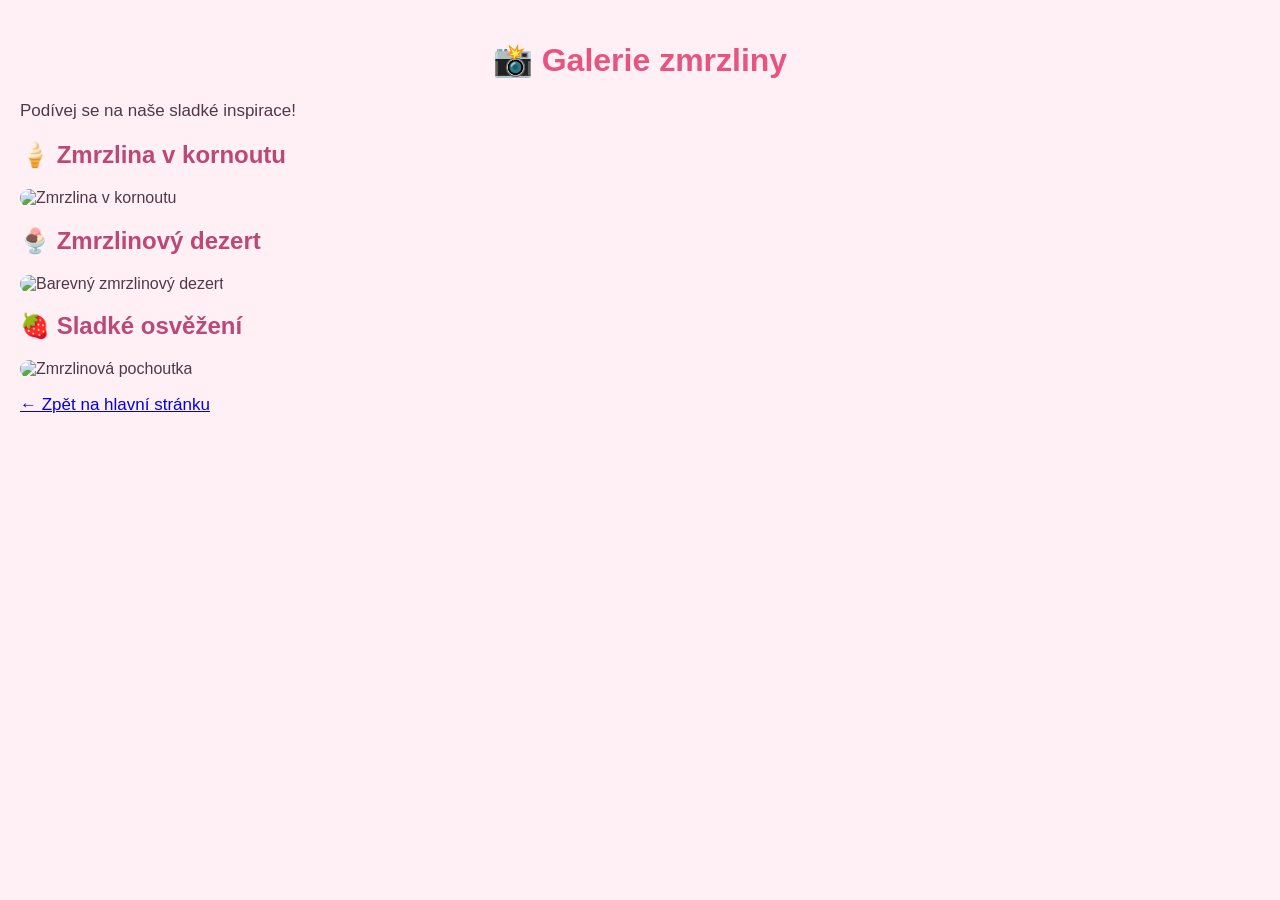
==== galerie.html @ a03fd18f "Vytvoření galerie se třemi obrázky" ====
<!DOCTYPE html>
<html lang="cs">
<head>
    <meta charset="UTF-8">
    <meta name="viewport" content="width=device-width, initial-scale=1.0">
    <title>Galerie zmrzliny</title>
    <link rel="stylesheet" href="style.css">
</head>
<body>
    <h1>📸 Galerie zmrzliny</h1>

    <p>Podívej se na naše sladké inspirace!</p>

    <h2>🍦 Zmrzlina v kornoutu</h2>
    <img
        src="https://images.unsplash.com/photo-1501446529957-6226bd447c46?auto=format&fit=crop&w=800&q=80"
        alt="Zmrzlina v kornoutu"
        width="300"
    >

    <h2>🍨 Zmrzlinový dezert</h2>
    <img
        src="https://images.unsplash.com/photo-1563805042-7684c019e1cb?auto=format&fit=crop&w=800&q=80"
        alt="Barevný zmrzlinový dezert"
        width="300"
    >

    <h2>🍓 Sladké osvěžení</h2>
    <img
        src="https://images.unsplash.com/photo-1497034825429-c343d7c6a68f?auto=format&fit=crop&w=800&q=80"
        alt="Zmrzlinová pochoutka"
        width="300"
    >

    <p><a href="index.html">← Zpět na hlavní stránku</a></p>
</body>
</html>
---- style.css ----
body {
    background-color: #fff0f5;
    color: #513747;
    font-family: Arial, sans-serif;
    margin: 0;
    padding: 20px;
}

h1 {
    color: #e75480;
    text-align: center;
}

h2 {
    color: #bd4775;
}

p {
    font-size: 17px;
}

li {
    margin-bottom: 10px;
}
img {
    max-width: 100%;
    height: auto;
    border-radius: 15px;
}
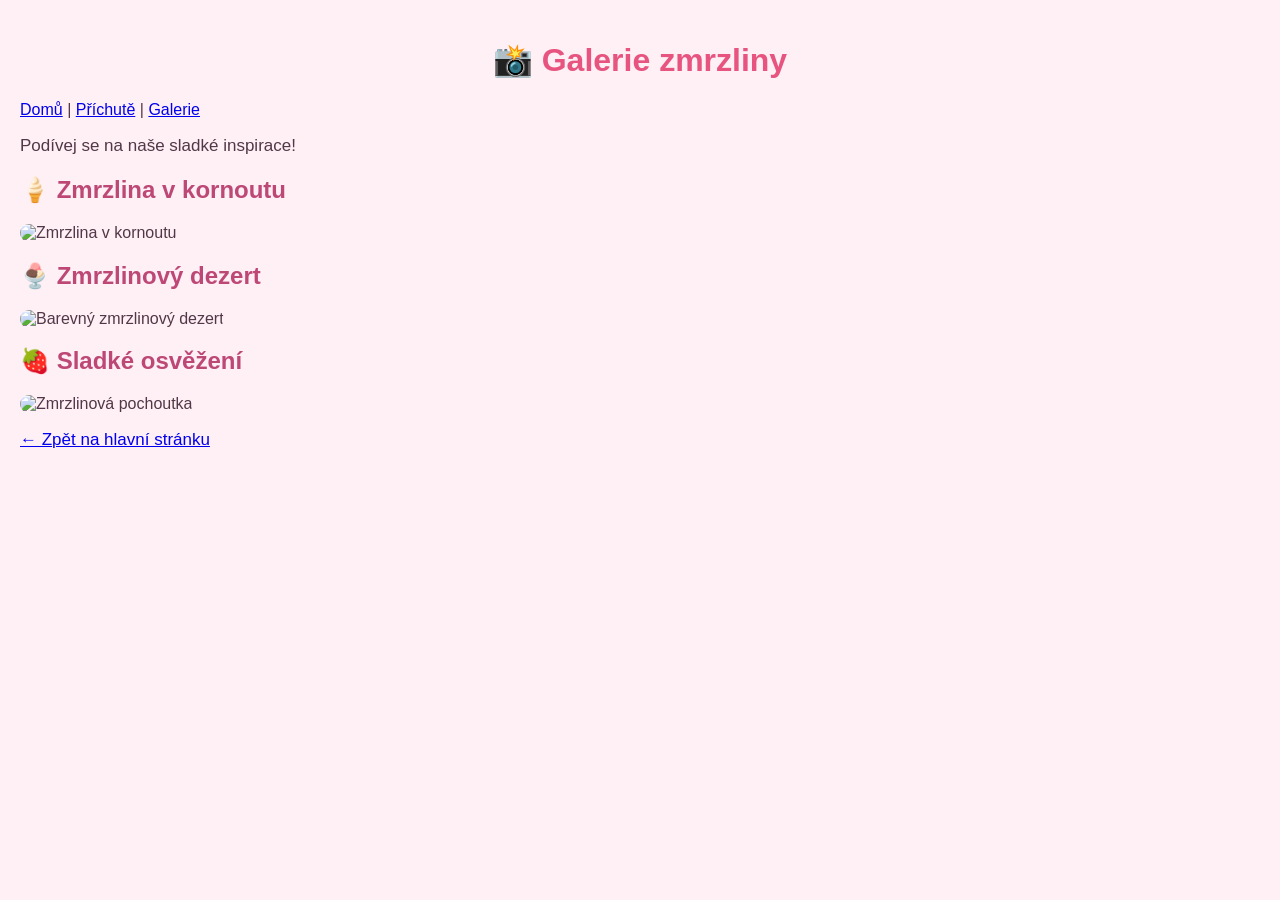
==== commit 169f1eb9: "Add navigation links to galerie.html" ====
--- a/galerie.html
+++ b/galerie.html
@@ -9,6 +9,13 @@
 </head>
 <body>
     <h1>📸 Galerie zmrzliny</h1>
+    
+<nav>
+    <a href="index.html">Domů</a> |
+    <a href="prichute.html">Příchutě</a> |
+    <a href="galerie.html">Galerie</a>
+</nav>
+
 
     <p>Podívej se na naše sladké inspirace!</p>
 
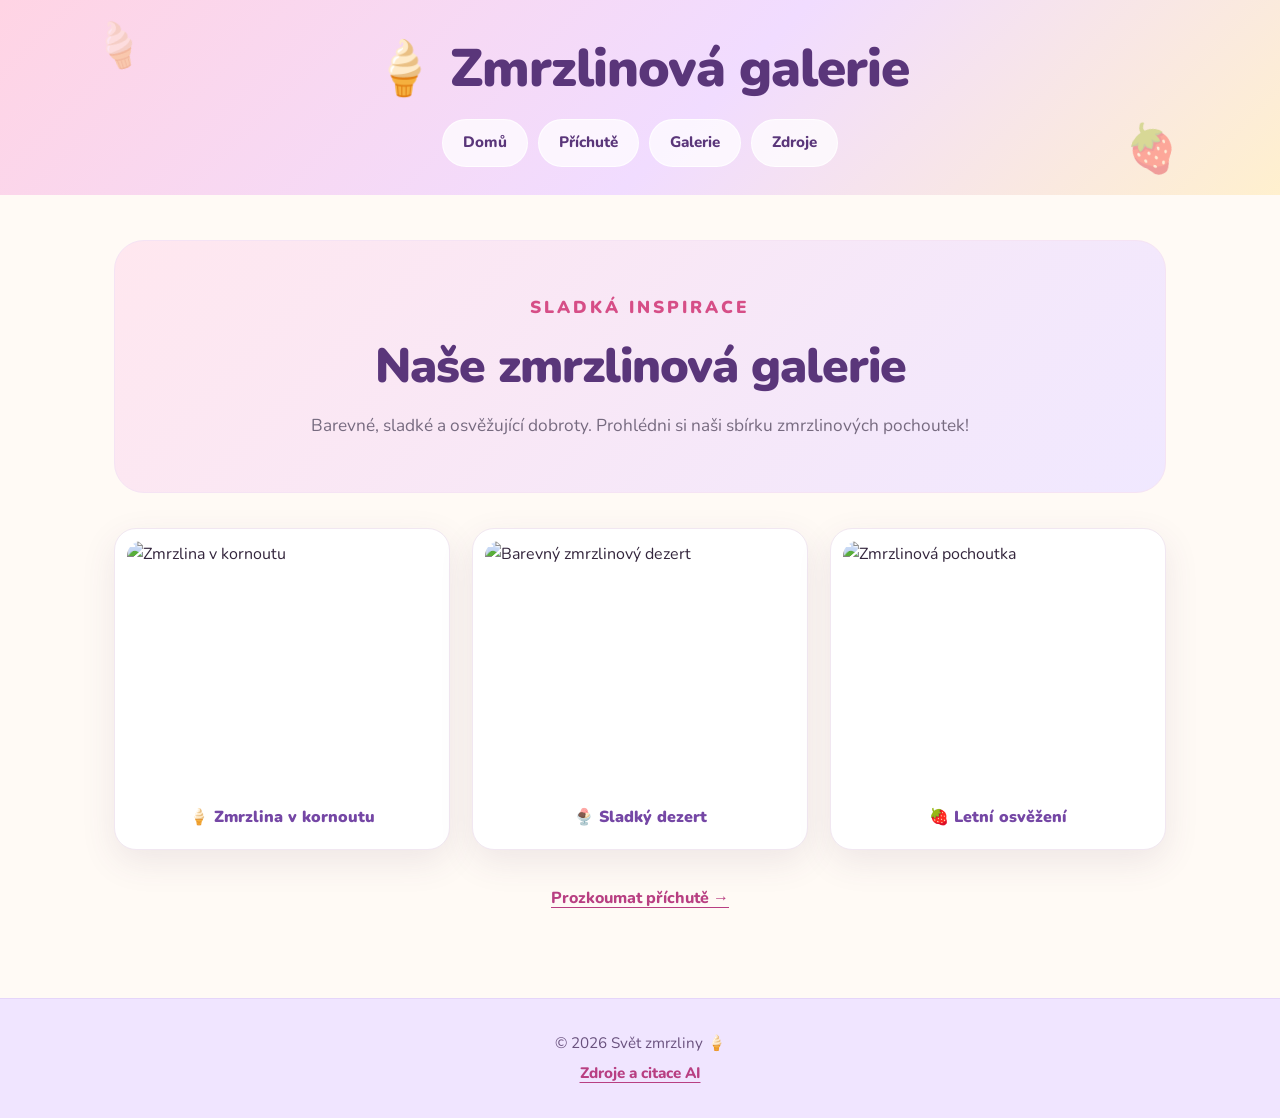
==== commit c9ea3daf: "Revamp galerie.html with new structure and content Updated the title and added a header with navigat" ====
--- a/galerie.html
+++ b/galerie.html
@@ -4,42 +4,73 @@
 <head>
     <meta charset="UTF-8">
     <meta name="viewport" content="width=device-width, initial-scale=1.0">
-    <title>Galerie zmrzliny</title>
+    <title>Galerie | Svět zmrzliny</title>
     <link rel="stylesheet" href="style.css">
 </head>
 <body>
-    <h1>📸 Galerie zmrzliny</h1>
-    
-<nav>
-    <a href="index.html">Domů</a> |
-    <a href="prichute.html">Příchutě</a> |
-    <a href="galerie.html">Galerie</a>
-</nav>
 
+    <header>
+        <h1>🍦 Zmrzlinová galerie</h1>
 
-    <p>Podívej se na naše sladké inspirace!</p>
+        <nav>
+            <a href="index.html">Domů</a>
+            <a href="prichute.html">Příchutě</a>
+            <a href="galerie.html">Galerie</a>
+            <a href="zdroje.html">Zdroje</a>
+        </nav>
+    </header>
 
-    <h2>🍦 Zmrzlina v kornoutu</h2>
-    <img
-        src="https://images.unsplash.com/photo-1501446529957-6226bd447c46?auto=format&fit=crop&w=800&q=80"
-        alt="Zmrzlina v kornoutu"
-        width="300"
-    >
+    <main>
+        <section class="hero">
+            <p class="uvod">SLADKÁ INSPIRACE</p>
+            <h2>Naše zmrzlinová galerie</h2>
+            <p>
+                Barevné, sladké a osvěžující dobroty.
+                Prohlédni si naši sbírku zmrzlinových pochoutek!
+            </p>
+        </section>
 
-    <h2>🍨 Zmrzlinový dezert</h2>
-    <img
-        src="https://images.unsplash.com/photo-1563805042-7684c019e1cb?auto=format&fit=crop&w=800&q=80"
-        alt="Barevný zmrzlinový dezert"
-        width="300"
-    >
+        <section class="gallery">
 
-    <h2>🍓 Sladké osvěžení</h2>
-    <img
-        src="https://images.unsplash.com/photo-1497034825429-c343d7c6a68f?auto=format&fit=crop&w=800&q=80"
-        alt="Zmrzlinová pochoutka"
-        width="300"
-    >
+            <figure>
+                <img
+                    src="https://images.unsplash.com/photo-1501446529957-6226bd447c46?auto=format&fit=crop&w=800&q=80"
+                    alt="Zmrzlina v kornoutu"
+                    loading="lazy"
+                >
+                <figcaption>🍦 Zmrzlina v kornoutu</figcaption>
+            </figure>
 
-    <p><a href="index.html">← Zpět na hlavní stránku</a></p>
+            <figure>
+                <img
+                    src="https://images.unsplash.com/photo-1563805042-7684c019e1cb?auto=format&fit=crop&w=800&q=80"
+                    alt="Barevný zmrzlinový dezert"
+                    loading="lazy"
+                >
+                <figcaption>🍨 Sladký dezert</figcaption>
+            </figure>
+
+            <figure>
+                <img
+                    src="https://images.unsplash.com/photo-1497034825429-c343d7c6a68f?auto=format&fit=crop&w=800&q=80"
+                    alt="Zmrzlinová pochoutka"
+                    loading="lazy"
+                >
+                <figcaption>🍓 Letní osvěžení</figcaption>
+            </figure>
+
+        </section>
+
+        <p style="text-align: center;">
+            <a href="prichute.html">Prozkoumat příchutě →</a>
+        </p>
+    </main>
+
+    <footer>
+        <p>© 2026 Svět zmrzliny 🍦</p>
+        <p><a href="zdroje.html">Zdroje a citace AI</a></p>
+    </footer>
+
 </body>
 </html>
+
--- a/style.css
+++ b/style.css
@@ -1,30 +1,403 @@
+@import url('https://fonts.googleapis.com/css2?family=Nunito:wght@400;500;600;700;800;900&display=swap');
+
+:root {
+    --pink: #ff6b9d;
+    --pink-light: #ffe4ee;
+    --purple: #8064d8;
+    --purple-light: #eee8ff;
+    --cream: #fffaf5;
+    --white: #ffffff;
+    --text: #34263d;
+    --muted: #776b80;
+    --shadow: 0 12px 35px rgba(87, 54, 100, 0.10);
+    --radius: 22px;
+}
+
+* {
+    box-sizing: border-box;
+}
+
+html {
+    scroll-behavior: smooth;
+}
+
 body {
-    background-color: #fff0f5;
-    color: #513747;
-    font-family: Arial, sans-serif;
     margin: 0;
-    padding: 20px;
-}
-
-h1 {
-    color: #e75480;
+    padding: 0;
+    font-family: 'Nunito', Arial, sans-serif;
+    font-size: 16px;
+    line-height: 1.7;
+    color: var(--text);
+    background: var(--cream);
+}
+
+/* HLAVICKA */
+
+header {
+    position: relative;
+    overflow: hidden;
+    padding: 38px 20px 28px;
     text-align: center;
+    background: linear-gradient(135deg, #ffd4e4 0%, #f1dcff 55%, #fff0ce 100%);
+}
+
+header::before {
+    content: "🍦";
+    position: absolute;
+    top: 8px;
+    left: 7%;
+    font-size: 45px;
+    opacity: 0.35;
+    transform: rotate(-18deg);
+}
+
+header::after {
+    content: "🍓";
+    position: absolute;
+    right: 8%;
+    bottom: 10px;
+    font-size: 42px;
+    opacity: 0.35;
+    transform: rotate(15deg);
+}
+
+header h1 {
+    position: relative;
+    z-index: 1;
+    margin: 0 0 18px;
+    color: #5a367a;
+    font-size: clamp(2rem, 5vw, 3.3rem);
+    font-weight: 900;
+    line-height: 1.2;
+    letter-spacing: -1px;
+    background: none;
+    padding: 0;
+    border-radius: 0;
+}
+
+/* NAVIGACNI MENU */
+
+nav {
+    position: relative;
+    z-index: 2;
+    display: flex;
+    justify-content: center;
+    align-items: center;
+    flex-wrap: wrap;
+    gap: 10px;
+    margin: 0 auto;
+}
+
+nav a {
+    display: inline-block;
+    padding: 10px 20px;
+    color: #5a367a;
+    background: rgba(255, 255, 255, 0.72);
+    border: 1px solid rgba(255, 255, 255, 0.8);
+    border-radius: 50px;
+    font-size: 0.95rem;
+    font-weight: 800;
+    text-decoration: none;
+    transition: transform 0.2s ease,
+                background 0.2s ease,
+                color 0.2s ease,
+                box-shadow 0.2s ease;
+}
+
+nav a:hover {
+    color: var(--white);
+    background: var(--purple);
+    box-shadow: 0 5px 15px rgba(128, 100, 216, 0.25);
+    transform: translateY(-3px);
+}
+
+/* HLAVNI OBSAH */
+
+main {
+    width: min(1100px, 100%);
+    margin: 0 auto;
+    padding: 45px 24px;
 }
 
 h2 {
-    color: #bd4775;
+    margin-top: 32px;
+    margin-bottom: 14px;
+    color: #7547a5;
+    font-size: clamp(1.5rem, 3vw, 2.1rem);
+    font-weight: 900;
+    line-height: 1.3;
+}
+
+h3 {
+    color: #7547a5;
+    font-size: 1.3rem;
+    font-weight: 900;
 }
 
 p {
-    font-size: 17px;
+    margin-top: 0;
+    color: var(--muted);
+}
+
+ul {
+    padding-left: 25px;
 }
 
 li {
-    margin-bottom: 10px;
-}
+    padding: 4px 0;
+}
+
+/* UVODNI SEKCE */
+
+.hero {
+    padding: 40px 30px;
+    text-align: center;
+    background: linear-gradient(135deg, #ffe7ef, #f0e8ff);
+    border: 1px solid #f5e3f4;
+    border-radius: 30px;
+}
+
+.hero h2 {
+    margin-top: 10px;
+    color: #5a367a;
+    font-size: clamp(2rem, 5vw, 3rem);
+    letter-spacing: -1px;
+}
+
+.hero p {
+    max-width: 680px;
+    margin: 12px auto;
+    font-size: 1.08rem;
+}
+
+.uvod {
+    color: #d64e87;
+    font-size: 0.85rem;
+    font-weight: 900;
+    letter-spacing: 3px;
+}
+
+/* ODKAZY */
+
+a {
+    color: #b83f82;
+    font-weight: 800;
+    text-underline-offset: 4px;
+    transition: color 0.2s ease;
+}
+
+a:hover {
+    color: var(--purple);
+}
+
+/* OBRÁZKY */
+
 img {
+    display: block;
     max-width: 100%;
     height: auto;
+    border-radius: 20px;
+}
+
+.hero img {
+    width: 100%;
+    max-width: 760px;
+    height: 360px;
+    margin: 28px auto;
+    object-fit: cover;
+    box-shadow: var(--shadow);
+    border: 5px solid var(--white);
+}
+
+/* KARTY PRICHUTI */
+
+.cards {
+    display: grid;
+    grid-template-columns: repeat(2, minmax(0, 1fr));
+    gap: 25px;
+    margin-top: 30px;
+}
+
+.card {
+    overflow: hidden;
+    padding: 18px;
+    background: var(--white);
+    border: 1px solid #f1e7f1;
+    border-radius: var(--radius);
+    box-shadow: var(--shadow);
+    transition: transform 0.25s ease,
+                box-shadow 0.25s ease;
+}
+
+.card:hover {
+    transform: translateY(-6px);
+    box-shadow: 0 18px 40px rgba(87, 54, 100, 0.16);
+}
+
+.card img {
+    width: 100%;
+    height: 240px;
+    object-fit: cover;
+    border-radius: 16px;
+}
+
+.card h3 {
+    margin: 17px 0 8px;
+}
+
+.card p {
+    margin-bottom: 8px;
+}
+
+/* GALERIE */
+
+.gallery {
+    display: grid;
+    grid-template-columns: repeat(3, minmax(0, 1fr));
+    gap: 22px;
+    margin-top: 30px;
+}
+
+.gallery figure {
+    overflow: hidden;
+    margin: 0;
+    padding: 12px;
+    background: var(--white);
+    border: 1px solid #f1e7f1;
+    border-radius: var(--radius);
+    box-shadow: var(--shadow);
+    transition: transform 0.25s ease;
+}
+
+.gallery figure:hover {
+    transform: translateY(-5px);
+}
+
+.gallery img {
+    width: 100%;
+    height: 250px;
+    object-fit: cover;
     border-radius: 15px;
-}
-
+    transition: transform 0.35s ease;
+}
+
+.gallery figure:hover img {
+    transform: scale(1.03);
+}
+
+.gallery figcaption {
+    padding: 13px 5px 5px;
+    color: #7547a5;
+    text-align: center;
+    font-weight: 900;
+}
+
+/* ODDILY A KARTY OBSAHU */
+
+section {
+    margin-bottom: 35px;
+}
+
+main > section:not(.hero):not(.cards):not(.gallery) {
+    padding: 24px;
+    background: var(--white);
+    border: 1px solid #f1e7f1;
+    border-radius: var(--radius);
+}
+
+/* SEZNAMY */
+
+main ul li::marker {
+    color: var(--pink);
+}
+
+/* PATICKA */
+
+footer {
+    margin-top: 25px;
+    padding: 28px 20px;
+    text-align: center;
+    background: #f0e5ff;
+    border-top: 1px solid #e5d5fa;
+}
+
+footer p {
+    margin: 4px 0;
+    color: #69517e;
+    font-size: 0.95rem;
+}
+
+/* MOBILNI TELEFONY A TABLETY */
+
+@media (max-width: 750px) {
+    header {
+        padding: 30px 15px 23px;
+    }
+
+    header::before,
+    header::after {
+        font-size: 28px;
+    }
+
+    nav {
+        gap: 7px;
+    }
+
+    nav a {
+        padding: 8px 13px;
+        font-size: 0.88rem;
+    }
+
+    main {
+        padding: 28px 16px;
+    }
+
+    .hero {
+        padding: 28px 17px;
+        border-radius: 22px;
+    }
+
+    .hero img {
+        height: 260px;
+    }
+
+    .cards {
+        grid-template-columns: 1fr;
+        gap: 18px;
+    }
+
+    .gallery {
+        grid-template-columns: repeat(2, minmax(0, 1fr));
+        gap: 14px;
+    }
+
+    .gallery img {
+        height: 190px;
+    }
+}
+
+@media (max-width: 480px) {
+    header h1 {
+        font-size: 1.9rem;
+    }
+
+    .gallery {
+        grid-template-columns: 1fr;
+    }
+
+    .gallery img {
+        height: 240px;
+    }
+
+    .card img {
+        height: 220px;
+    }
+
+    h2 {
+        font-size: 1.5rem;
+    }
+
+    body {
+        font-size: 15px;
+    }
+}
